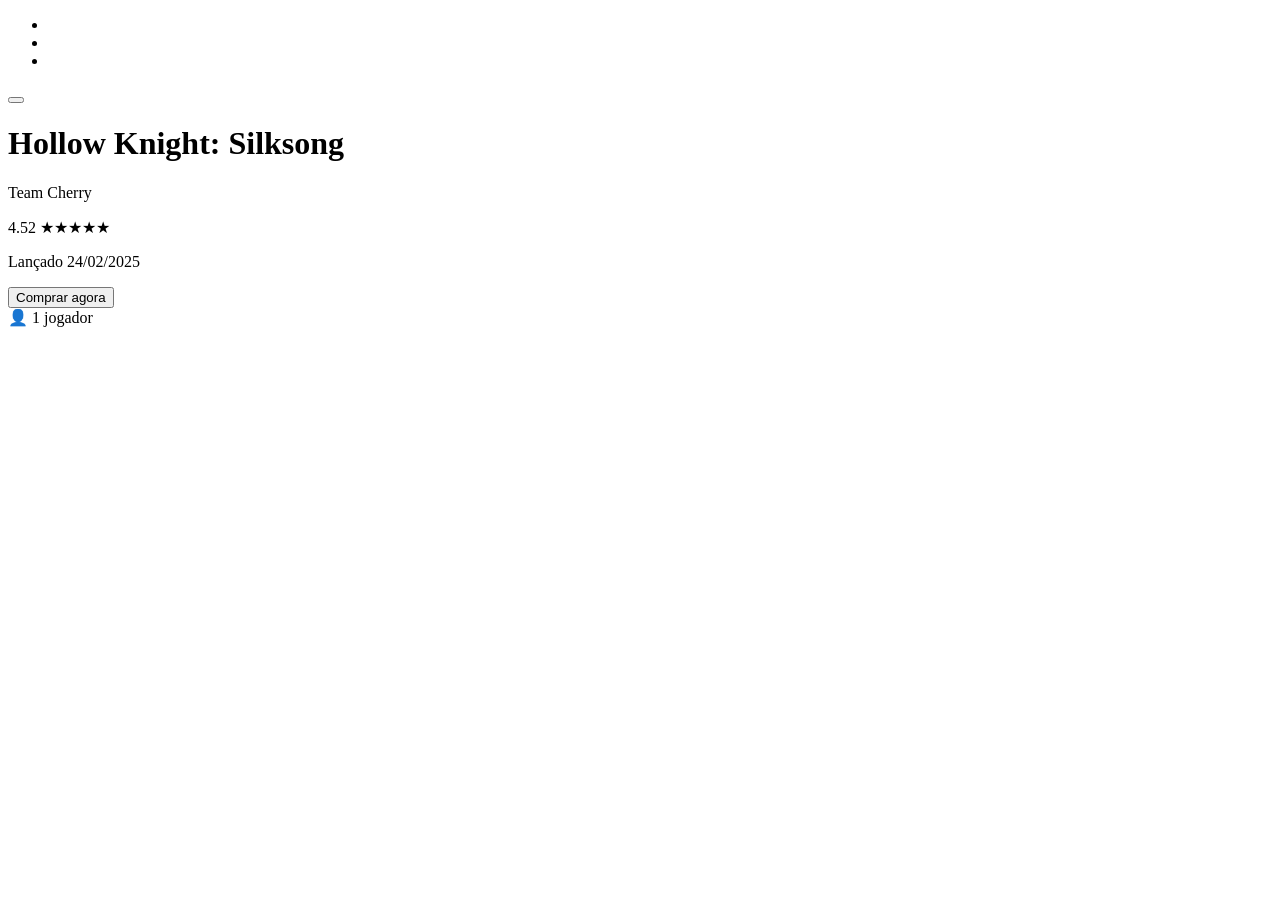
==== html/HKS.html @ 393dade6 "Add files via upload" ====
<!DOCTYPE html>
<html lang="pt-BR">
<head>
    <meta charset="UTF-8">
    <title>Página do Jogo</title>
    <link rel="stylesheet" href="/css/HKS.css">
</head>
<body>

    <header class="cabecao">
        <div class="algo">
            </div>
        <nav class="cabecalho">
            <ul class="links">
                <li></li>
                <li></li>
                <li></li>
                </ul>
            <div class="massa">
                <button class="botao"></button>
            </div>
        </nav>
    </header>
    
    <main class="jogo">
        <div class="nomejogo">
            <h1>Hollow Knight: Silksong</h1>
            <p class="developer">Team Cherry</p>
            
            <div class="rating">
                <span>4.52</span>
                <span class="estrela">★★★★★</span>
            </div>

            <p class="data">Lançado 24/02/2025</p>
            
            <button class="grande">Comprar agora</button>

            <div class="legal">
                <div class="jogador">👤 1 jogador</div>
            </div>
        </div>
    </main>

</body>
</html>
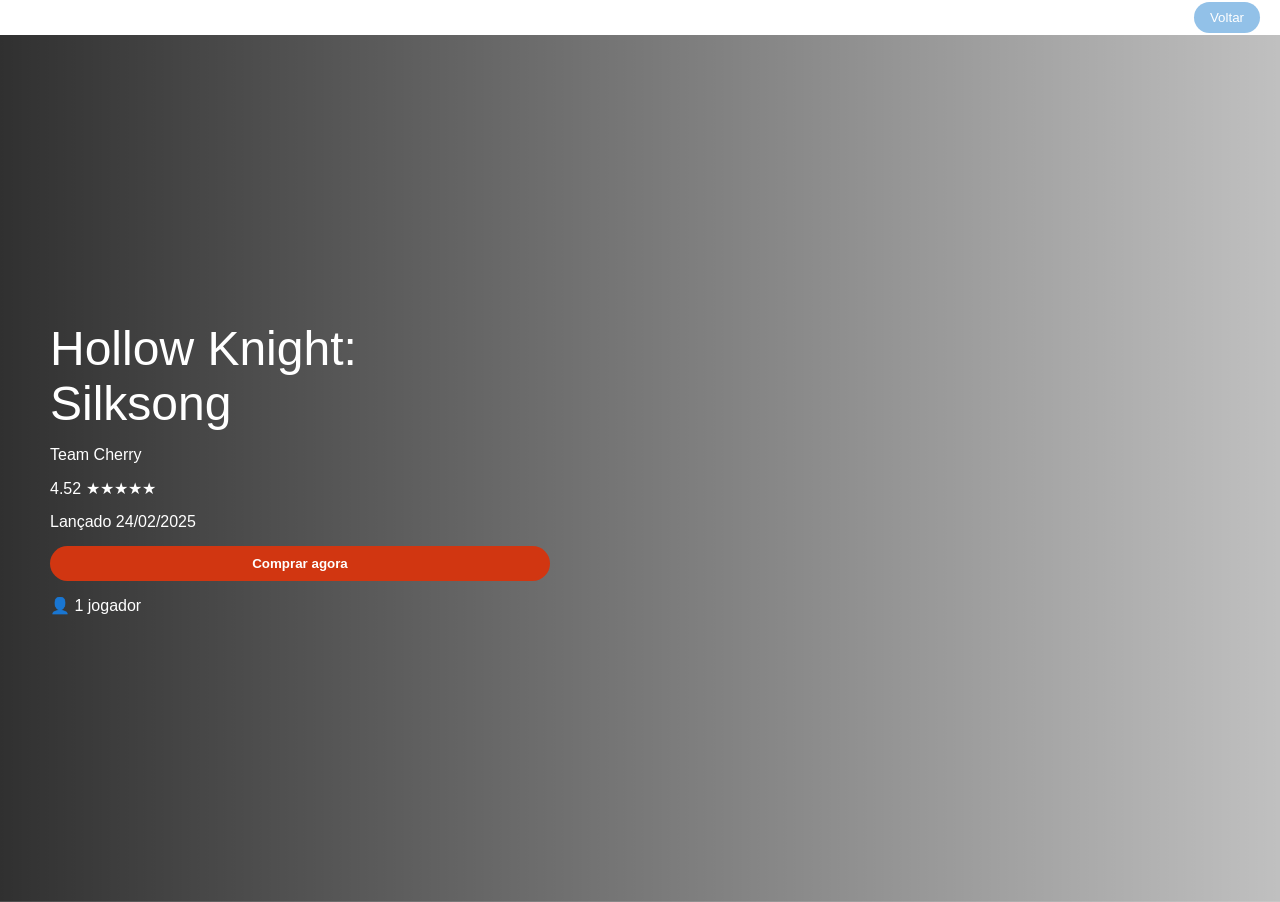
==== commit 942375fc: "subi os arquivos" ====
--- a/html/HKS.html
+++ b/html/HKS.html
@@ -17,7 +17,7 @@
                 <li></li>
                 </ul>
             <div class="massa">
-                <button class="botao"></button>
+                <button class="botao">Voltar</button>
             </div>
         </nav>
     </header>
--- a/css/HKS.css
+++ b/css/HKS.css
@@ -0,0 +1,75 @@
+
+* {
+    margin: 0;
+    padding: 0;
+    box-sizing: border-box;
+    font-family: sans-serif;
+}
+
+body{
+    background-image: url('/assets/wallhaven-poy3wp.png');
+    background-repeat: no-repeat;
+    background-size: cover;
+    background-position: center;
+    background-attachment: fixed;
+    background-color: #f0f0f0;
+    
+}
+
+/* --- Cabeçalhos usando Flexbox para alinhar lado a lado --- */
+.cabecalho, .game-nav {
+    display: flex;
+    justify-content: space-between; /* Espalha os itens: esquerda, centro, direita */
+    align-items: center;            /* Centraliza verticalmente */
+    padding: 2px 20px;
+    background-color: #fff;
+}
+
+.links, .game-tabs {
+    display: flex;
+    list-style: none;
+    gap: 20px;
+}
+
+/* --- Botões --- */
+.botao {
+    background-color: #92c1e8;
+    color: white;
+    border-radius: 20px;
+    padding: 8px 16px;
+    border: none;
+}
+
+.pequeno, .grande {
+    background-color: #d13611;
+    color: white;
+    border-radius: 20px;
+    padding: 10px 20px;
+    border: none;
+    font-weight: bold;
+}
+
+/* --- Seção Principal (Hero com Imagem de Fundo) --- */
+.jogo {
+    background-image: linear-gradient(to right, rgba(0,0,0,0.8) 0%, rgba(0,0,0,0.2) 100%);
+    background-size: cover;
+    background-position: center;
+    height: 96.3vh;
+    display: flex;
+    align-items: center;
+    padding-left: 50px;
+    color: white;
+}
+
+/* Espaçamento interno do conteúdo */
+.nomejogo {
+    max-width: 500px;
+    display: flex;
+    flex-direction: column;
+    gap: 15px;
+}
+
+h1 {
+    font-size: 3rem;
+    font-weight: normal;
+}
